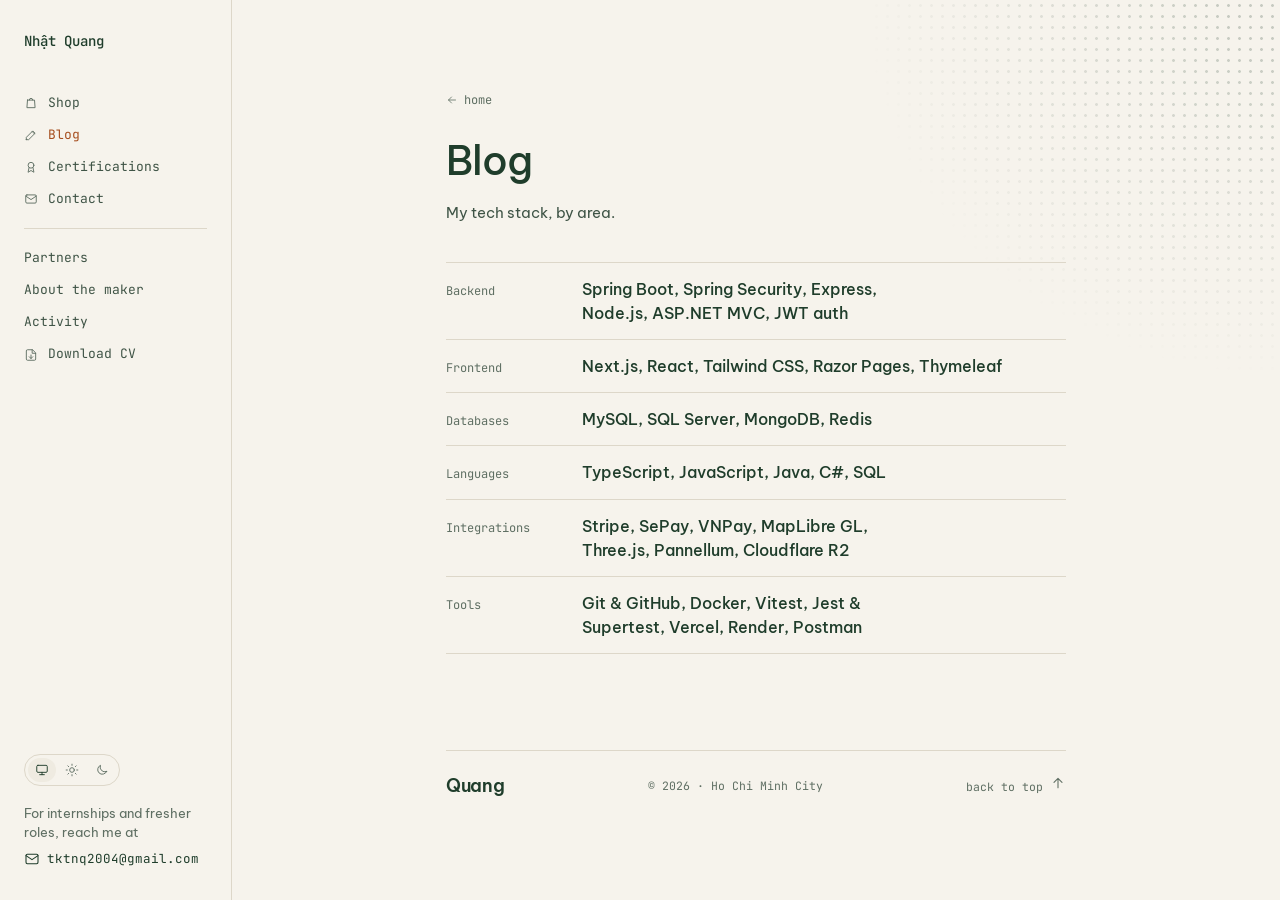
==== blog.html @ 79e47b74 "first point" ====
<!doctype html>
<html lang="en">
<head>
  <meta charset="utf-8">
  <meta name="viewport" content="width=device-width, initial-scale=1">
  <title>Blog · Nhật Quang</title>
  <meta name="description" content="My tech stack by area: backend, frontend, databases, languages, integrations and tools.">
  <meta property="og:title" content="Blog · Nhật Quang">
  <meta property="og:description" content="My tech stack by area: backend, frontend, databases, languages, integrations and tools.">
  <meta property="og:type" content="website">
  <meta property="og:image" content="assets/og.png">
  <meta name="theme-color" content="#f6f3ec" media="(prefers-color-scheme: light)">
  <meta name="theme-color" content="#121a15" media="(prefers-color-scheme: dark)">
  <link rel="icon" href="assets/favicon.svg" type="image/svg+xml">
  <link rel="preconnect" href="https://fonts.googleapis.com">
  <link rel="preconnect" href="https://fonts.gstatic.com" crossorigin>
  <link rel="stylesheet" href="https://fonts.googleapis.com/css2?family=Be+Vietnam+Pro:wght@400;500;600&family=JetBrains+Mono:wght@400;500;600&display=swap">
  <script>try { var t = localStorage.getItem('theme'); if (t === 'light' || t === 'dark') document.documentElement.dataset.theme = t; } catch (e) {}</script>
  <link rel="stylesheet" href="styles.css">
</head>
<body>
  <svg width="0" height="0" style="position:absolute" aria-hidden="true">
    <symbol id="i-arrow" viewBox="0 0 24 24"><path d="M5 12h14M13 6l6 6-6 6"/></symbol>
    <symbol id="i-ext" viewBox="0 0 24 24"><path d="M7 17L17 7M8 7h9v9"/></symbol>
    <symbol id="i-up" viewBox="0 0 24 24"><path d="M12 19V5M6 11l6-6 6 6"/></symbol>
    <symbol id="i-bag" viewBox="0 0 24 24"><path d="M6 7h12l1 13H5L6 7z"/><path d="M9 7a3 3 0 0 1 6 0"/></symbol>
    <symbol id="i-pen" viewBox="0 0 24 24"><path d="M4 20h4L19 9l-4-4L4 16v4z"/><path d="M14 6l4 4"/></symbol>
    <symbol id="i-award" viewBox="0 0 24 24"><circle cx="12" cy="9" r="5"/><path d="M8.5 13.5L7 21l5-3 5 3-1.5-7.5"/></symbol>
    <symbol id="i-list" viewBox="0 0 24 24"><rect x="5" y="4" width="14" height="17" rx="2"/><path d="M9 4h6v3H9zM9 11h6M9 15h4"/></symbol>
    <symbol id="i-file" viewBox="0 0 24 24"><path d="M14 3H6a2 2 0 0 0-2 2v14a2 2 0 0 0 2 2h12a2 2 0 0 0 2-2V9z"/><path d="M14 3v6h6M12 12v6M9 15l3 3 3-3"/></symbol>
    <symbol id="i-mail" viewBox="0 0 24 24"><rect x="3" y="5" width="18" height="14" rx="2"/><path d="M3 7l9 6 9-6"/></symbol>
    <symbol id="i-monitor" viewBox="0 0 24 24"><rect x="3" y="4" width="18" height="12" rx="2"/><path d="M8 20h8M12 16v4"/></symbol>
    <symbol id="i-sun" viewBox="0 0 24 24"><circle cx="12" cy="12" r="4"/><path d="M12 2v2M12 20v2M4.9 4.9l1.4 1.4M17.7 17.7l1.4 1.4M2 12h2M20 12h2M4.9 19.1l1.4-1.4M17.7 6.3l1.4-1.4"/></symbol>
    <symbol id="i-moon" viewBox="0 0 24 24"><path d="M20 14.5A8 8 0 0 1 9.5 4a8 8 0 1 0 10.5 10.5Z"/></symbol>
    <symbol id="i-menu" viewBox="0 0 24 24"><path d="M4 7h16M4 12h16M4 17h16"/></symbol>
    <symbol id="i-close" viewBox="0 0 24 24"><path d="M6 6l12 12M18 6L6 18"/></symbol>
    <symbol id="i-plus" viewBox="0 0 24 24"><path d="M12 5v14M5 12h14"/></symbol>
    <symbol id="i-check" viewBox="0 0 24 24"><path d="M5 12l5 5 9-10"/></symbol>
  </svg>

  <a class="skip" href="#main">Skip to content</a>

  <header class="topbar">
    <a href="index.html">Nhật Quang</a>
    <button class="menu-btn" type="button" aria-label="Open menu" aria-expanded="false" aria-controls="side"><svg class="icon" aria-hidden="true"><use href="#i-menu"/></svg></button>
  </header>

  <aside class="side" id="side" aria-label="Site">
    <a class="side-name" href="index.html">Nhật Quang</a>
    <nav aria-label="Main">
      <div class="side-group">
        <a href="shop.html"><svg class="icon" aria-hidden="true"><use href="#i-bag"/></svg>Shop</a>
        <a href="blog.html" aria-current="page"><svg class="icon" aria-hidden="true"><use href="#i-pen"/></svg>Blog</a>
        <a href="certifications.html"><svg class="icon" aria-hidden="true"><use href="#i-award"/></svg>Certifications</a>
        <a href="contact.html"><svg class="icon" aria-hidden="true"><use href="#i-mail"/></svg>Contact</a>
      </div>
      <div class="side-group">
        <a href="index.html#partners">Partners</a>
        <a href="index.html#maker">About the maker</a>
        <a href="index.html#activity">Activity</a>
        <a href="assets/Tran-Khuong-Trung-Nhat-Quang-CV.pdf" download><svg class="icon" aria-hidden="true"><use href="#i-file"/></svg>Download CV</a>
      </div>
    </nav>
    <div class="side-foot">
      <div class="theme" role="group" aria-label="Theme">
        <button type="button" data-theme-set="system" aria-label="Use system theme"><svg class="icon" aria-hidden="true"><use href="#i-monitor"/></svg></button>
        <button type="button" data-theme-set="light" aria-label="Light theme"><svg class="icon" aria-hidden="true"><use href="#i-sun"/></svg></button>
        <button type="button" data-theme-set="dark" aria-label="Dark theme"><svg class="icon" aria-hidden="true"><use href="#i-moon"/></svg></button>
      </div>
      <p class="side-reach">For internships and fresher roles, reach me at</p>
      <a class="side-mail" href="mailto:tktnq2004@gmail.com"><svg class="icon" aria-hidden="true"><use href="#i-mail"/></svg>tktnq2004@gmail.com</a>
    </div>
  </aside>

  <main class="main" id="main">
    <div class="dots dots-tr" aria-hidden="true"></div>
    <div class="col">
      <a class="crumb" href="index.html"><svg class="icon" aria-hidden="true"><use href="#i-arrow"/></svg>home</a>
      <header class="page-head">
        <h1>Blog</h1>
        <p>My tech stack, by area.</p>
      </header>
      <h2 class="sr">Stack</h2>
        <ul class="stack-list">
          <li id="backend"><span class="stack-k">Backend</span><h3>Spring Boot, Spring Security, Express, Node.js, ASP.NET MVC, JWT auth</h3></li>
          <li id="frontend"><span class="stack-k">Frontend</span><h3>Next.js, React, Tailwind CSS, Razor Pages, Thymeleaf</h3></li>
          <li id="databases"><span class="stack-k">Databases</span><h3>MySQL, SQL Server, MongoDB, Redis</h3></li>
          <li id="languages"><span class="stack-k">Languages</span><h3>TypeScript, JavaScript, Java, C#, SQL</h3></li>
          <li id="integrations"><span class="stack-k">Integrations</span><h3>Stripe, SePay, VNPay, MapLibre GL, Three.js, Pannellum, Cloudflare R2</h3></li>
          <li id="tools"><span class="stack-k">Tools</span><h3>Git &amp; GitHub, Docker, Vitest, Jest &amp; Supertest, Vercel, Render, Postman</h3></li>
        </ul>
      <footer class="foot">
        <b>Quang</b>
        <span>© 2026 · Ho Chi Minh City</span>
        <a href="#main">back to top <svg class="icon" aria-hidden="true"><use href="#i-up"/></svg></a>
      </footer>
    </div>
  </main>

  <script src="script.js"></script>
</body>
</html>
---- styles.css ----
:root {
  --paper: #f6f3ec;
  --surface: #fbf9f4;
  --sunk: #efebe1;
  --ink: #1f3d2b;
  --ink-2: #3f5446;
  --ink-3: #5f6f63;
  --line: #ddd7c9;
  --line-2: #cbc4b3;
  --accent: #c4622d;
  --accent-ink: #a64e1f;
  --accent-fill: #b0521d;
  --on-accent: #ffffff;
  --dot: rgba(31, 61, 43, .22);
  --card-shadow: 0 1px 2px rgba(31, 41, 30, .06), 0 18px 40px -22px rgba(31, 41, 30, .35);
  --ok: #2f7d4e;
  --bad: #b8432f;
  --on-status: #ffffff;
  --side: 232px;
  --col: 620px;
  --mono: "JetBrains Mono", ui-monospace, "Cascadia Code", Menlo, Consolas, monospace;
  color-scheme: light;
}

@media (prefers-color-scheme: dark) {
  :root:not([data-theme="light"]) {
    --paper: #121a15;
    --surface: #18221c;
    --sunk: #1d2822;
    --ink: #ebe6d9;
    --ink-2: #c6c3b6;
    --ink-3: #9da79f;
    --line: #2b382f;
    --line-2: #3a4a3f;
    --accent: #e2834f;
    --accent-ink: #f09a68;
    --accent-fill: #e2834f;
    --on-accent: #1a120c;
    --dot: rgba(160, 200, 172, .16);
    --card-shadow: 0 1px 2px rgba(0, 0, 0, .3), 0 18px 40px -22px rgba(0, 0, 0, .8);
    --ok: #8fbf96;
    --bad: #e0927a;
    --on-status: #121a15;
    color-scheme: dark;
  }
}
:root[data-theme="dark"] {
  --paper: #121a15;
  --surface: #18221c;
  --sunk: #1d2822;
  --ink: #ebe6d9;
  --ink-2: #c6c3b6;
  --ink-3: #9da79f;
  --line: #2b382f;
  --line-2: #3a4a3f;
  --accent: #e2834f;
  --accent-ink: #f09a68;
  --accent-fill: #e2834f;
  --on-accent: #1a120c;
  --dot: rgba(160, 200, 172, .16);
  --card-shadow: 0 1px 2px rgba(0, 0, 0, .3), 0 18px 40px -22px rgba(0, 0, 0, .8);
  --ok: #8fbf96;
  --bad: #e0927a;
  --on-status: #121a15;
  color-scheme: dark;
}

*, *::before, *::after { box-sizing: border-box; }

html { -webkit-text-size-adjust: 100%; scroll-behavior: smooth; scroll-padding-top: 64px; }

body {
  margin: 0;
  background: var(--paper);
  color: var(--ink);
  font-family: "Be Vietnam Pro", system-ui, -apple-system, "Segoe UI", sans-serif;
  font-size: 15px;
  line-height: 1.7;
  -webkit-font-smoothing: antialiased;
  overflow-x: clip;
}

::selection { background: var(--accent-fill); color: var(--on-accent); }
html { scrollbar-color: var(--line-2) var(--paper); }
:focus-visible { outline: 2px solid var(--accent); outline-offset: 3px; border-radius: 4px; }

img { display: block; max-width: 100%; height: auto; }
a { color: inherit; }
p { margin: 0 0 1rem; }
h1, h2, h3, h4 { margin: 0; font-weight: 500; line-height: 1.25; text-wrap: balance; }

.mono { font-family: var(--mono); }
.sr { position: absolute; width: 1px; height: 1px; overflow: hidden; clip: rect(0 0 0 0); white-space: nowrap; }
.skip {
  position: absolute; left: 1rem; top: -4rem; z-index: 60;
  padding: .45rem .8rem; background: var(--ink); color: var(--paper);
  border-radius: 6px; text-decoration: none; font-family: var(--mono); font-size: 13px;
}
.skip:focus { top: 1rem; }

.icon {
  width: 16px; height: 16px; flex: none;
  fill: none; stroke: currentColor; stroke-width: 1.6;
  stroke-linecap: round; stroke-linejoin: round;
}

/* halftone dot field, the one ornament */
.dots {
  position: absolute; pointer-events: none; z-index: 0;
  background-image: radial-gradient(var(--dot) 1.2px, transparent 1.6px);
  background-size: 11px 11px;
}
.dots-tr {
  top: 0; right: 0; width: min(420px, 45vw); height: 380px;
  -webkit-mask-image: radial-gradient(ellipse at top right, #000 10%, transparent 70%);
  mask-image: radial-gradient(ellipse at top right, #000 10%, transparent 70%);
}
/* ---------- sidebar ---------- */

.side {
  position: fixed; inset: 0 auto 0 0; z-index: 30;
  width: var(--side);
  display: flex; flex-direction: column;
  padding: 30px 24px 26px;
  border-right: 1px solid var(--line);
  background: var(--paper);
  overflow-y: auto;
}
.side-name {
  font-family: var(--mono); font-size: 14px; font-weight: 500;
  text-decoration: none; margin-bottom: 34px;
}
.side nav { display: flex; flex-direction: column; }
.side-group { display: flex; flex-direction: column; gap: 2px; padding: 14px 0; border-top: 1px solid var(--line); }
.side-group:first-child { border-top: 0; padding-top: 0; }
.side-group a {
  display: flex; align-items: center; gap: .6rem;
  padding: 4px 0;
  font-family: var(--mono); font-size: 13px; color: var(--ink-2);
  text-decoration: none;
  transition: color .15s, transform .2s;
}
.side-group a[hidden] { display: none; }
.side-group a:hover { color: var(--ink); transform: translateX(2px); }
.side-group a[aria-current="page"], .side-group a.is-here { color: var(--accent-ink); }
.side-group .icon { width: 14px; height: 14px; color: var(--ink-3); }

.side-foot { margin-top: auto; padding-top: 22px; }
.theme {
  display: inline-flex; gap: 2px; padding: 3px;
  border: 1px solid var(--line); border-radius: 999px;
}
.theme button {
  display: grid; place-items: center;
  width: 28px; height: 24px; border: 0; border-radius: 999px;
  background: transparent; color: var(--ink-3); cursor: pointer;
}
.theme button:hover { color: var(--ink); }
.theme button[aria-pressed="true"] { background: var(--sunk); color: var(--ink); }
.theme .icon { width: 14px; height: 14px; }
.side-reach { margin: 18px 0 6px; font-size: 12.5px; line-height: 1.5; color: var(--ink-3); }
.side-mail {
  display: inline-flex; align-items: center; gap: .45rem;
  font-family: var(--mono); font-size: 12.5px; text-decoration: none;
  word-break: break-all;
}
.side-mail:hover { color: var(--accent-ink); }

.topbar { display: none; }

/* ---------- main column ---------- */

.main {
  position: relative;
  margin-left: var(--side);
  min-height: 100vh;
}
.col {
  position: relative; z-index: 1;
  width: 100%; max-width: calc(var(--col) + 48px);
  margin: 0 auto;
  padding: 88px 24px 64px;
}

/* ---------- hero ---------- */

.hero { display: grid; grid-template-columns: 236px 1fr; gap: 36px; align-items: start; }
.avatar {
  position: relative;
  aspect-ratio: 4 / 5;
  border-radius: 10px;
  overflow: hidden;
  background:
    radial-gradient(var(--dot) 1.3px, transparent 1.7px) 0 0 / 9px 9px,
    var(--sunk);
  border: 1px solid var(--line);
}
.avatar img {
  position: absolute; inset: 0; width: 100%; height: 100%;
  object-fit: cover;
  filter: grayscale(1) contrast(1.15) sepia(.35) hue-rotate(55deg) saturate(.8);
}
.avatar::after {
  /* halftone screen over the photo */
  content: ""; position: absolute; inset: 0;
  background: radial-gradient(rgba(0, 0, 0, .18) 1px, transparent 1.4px) 0 0 / 4px 4px;
  mix-blend-mode: multiply;
  opacity: 0;
}
.avatar.has-photo::after { opacity: 1; }

.hero h1 {
  font-size: clamp(1.9rem, 1.4rem + 1.6vw, 2.5rem);
  font-weight: 500;
  letter-spacing: -0.025em;
  line-height: 1.12;
  margin: 2px 0 18px;
}
.hero p { color: var(--ink-2); }
.hero p strong { color: var(--ink); font-weight: 600; }

.links { display: flex; flex-wrap: wrap; gap: .4rem 1.1rem; margin: 18px 0 0; padding: 0; list-style: none; }
.links a {
  display: inline-flex; align-items: center; gap: .3rem;
  font-family: var(--mono); font-size: 12.5px; color: var(--ink-2);
  text-decoration: none;
}
.links a:hover { color: var(--accent-ink); }
.links .icon { width: 11px; height: 11px; }

/* badge + stats rows */
.facts-grid { margin-top: 48px; border-top: 1px solid var(--line); }
.row3 { display: grid; grid-template-columns: repeat(3, minmax(0, 1fr)); border-bottom: 1px solid var(--line); }
.row3 > * { padding: 18px 16px; border-left: 1px solid var(--line); }
.row3 > :first-child { border-left: 0; padding-left: 0; }
.badge { display: flex; align-items: center; gap: .7rem; }
.mono-tile {
  display: grid; place-items: center; flex: none;
  width: 30px; height: 30px; border-radius: 7px;
  background: var(--ink); color: var(--paper);
  font-family: var(--mono); font-size: 11px; font-weight: 600; letter-spacing: -.02em;
}
.badge div b { display: block; font-family: var(--mono); font-size: 12.5px; font-weight: 500; line-height: 1.35; }
.badge div span { display: block; font-family: var(--mono); font-size: 11px; letter-spacing: .06em; text-transform: uppercase; color: var(--ink-3); }
.stat b { display: block; font-size: 1.45rem; font-weight: 500; letter-spacing: -0.02em; line-height: 1.2; }
.stat b small { font-size: .62em; color: var(--ink-3); font-weight: 400; }
.stat span { display: block; margin-top: 4px; font-family: var(--mono); font-size: 11px; letter-spacing: .08em; text-transform: uppercase; color: var(--ink-3); }

/* ---------- numbered sections ---------- */

.sections { counter-reset: sec; }
.sec { counter-increment: sec; padding-top: 104px; }
.sec[hidden] { display: none; }
.sec-head {
  display: flex; align-items: baseline; justify-content: space-between; gap: 1rem;
  margin-bottom: 26px;
}
.sec-head h2 {
  font-family: var(--mono); font-size: 13.5px; font-weight: 400; color: var(--ink-3);
  letter-spacing: 0;
}
.sec-head h2::before { content: counter(sec, decimal-leading-zero) " — "; }
.sec-more {
  display: inline-flex; align-items: center; gap: .35rem;
  font-family: var(--mono); font-size: 11.5px; letter-spacing: .08em; text-transform: uppercase;
  color: var(--ink-2); text-decoration: none;
}
.sec-more:hover { color: var(--accent-ink); }
.sec-more .icon { width: 12px; height: 12px; transition: transform .2s; }
.sec-more:hover .icon { transform: translateX(2px); }

/* ---------- fanned project cards ---------- */

.fan { position: relative; height: 330px; margin: 0 -24px; }
.pcard {
  --x: 0%; --r: 0deg; --s: 1;
  position: absolute; left: 50%; top: 12px;
  width: min(300px, 78%);
  display: flex; flex-direction: column; gap: .75rem;
  padding: 18px 18px 18px;
  border: 1px solid var(--line);
  border-radius: 12px;
  background: var(--surface);
  box-shadow: var(--card-shadow);
  transform: translateX(-50%) translateX(var(--x)) rotate(var(--r)) scale(var(--s));
  transform-origin: 50% 100%;
  transition: transform .5s cubic-bezier(.16, 1, .3, 1), opacity .4s, filter .4s;
}
.pcard[data-pos="0"] { z-index: 3; }
.pcard[data-pos="-1"] { --x: -58%; --r: -9deg; --s: .9; z-index: 1; opacity: .78; cursor: pointer; }
.pcard[data-pos="1"] { --x: 58%; --r: 9deg; --s: .9; z-index: 2; opacity: .78; cursor: pointer; }
.pcard[data-pos="-1"]:hover { --r: -7deg; opacity: 1; }
.pcard[data-pos="1"]:hover { --r: 7deg; opacity: 1; }
.pcard[data-pos="-1"] *, .pcard[data-pos="1"] * { pointer-events: none; }
.tags { display: flex; flex-wrap: wrap; gap: 5px; margin: 0; padding: 0; list-style: none; }
.tags li {
  padding: 2px 8px; border: 1px solid var(--line-2); border-radius: 999px;
  font-family: var(--mono); font-size: 11px; letter-spacing: .04em; text-transform: uppercase; color: var(--ink-2);
}
.tags li.hot { background: var(--accent-fill); border-color: var(--accent-fill); color: var(--on-accent); }
.pcard-head { display: flex; align-items: center; gap: .75rem; }
.pcard-head .mono-tile { width: 40px; height: 40px; border-radius: 10px; font-size: 13px; }
.pcard h3 { font-size: 1.05rem; font-weight: 500; letter-spacing: -0.01em; }
.pcard h3 small { display: block; font-family: var(--mono); font-size: 11px; color: var(--ink-3); letter-spacing: 0; font-weight: 400; }
.pcard p { margin: 0; font-size: 13.5px; line-height: 1.55; color: var(--ink-2); }
.pcard-actions { display: flex; flex-wrap: wrap; gap: .5rem; margin-top: .25rem; }
.fan-hint { margin: 6px 0 0; text-align: center; font-family: var(--mono); font-size: 11px; color: var(--ink-3); }

.btn {
  display: inline-flex; align-items: center; gap: .4rem;
  min-height: 34px; padding: 0 .85rem;
  border-radius: 7px; border: 1px solid var(--ink);
  font-family: var(--mono); font-size: 12px; font-weight: 500;
  text-decoration: none; cursor: pointer; white-space: nowrap;
  transition: background-color .15s, color .15s, border-color .15s, transform .2s;
}
.btn .icon { width: 13px; height: 13px; }
.btn-ink { background: var(--ink); color: var(--paper); }
.btn-ink:hover { background: var(--accent-fill); border-color: var(--accent-fill); color: var(--on-accent); }
.btn-line { background: transparent; color: var(--ink); border-color: var(--line-2); }
.btn-line:hover { border-color: var(--ink); }

/* ---------- list rows (experience, education) ---------- */

.rows { margin: 0; padding: 0; list-style: none; border-top: 1px solid var(--line); }
.rows > li { padding: 15px 0; border-bottom: 1px solid var(--line); }
.row-line { display: grid; grid-template-columns: 92px 1fr auto; gap: 1rem; align-items: baseline; }
.row-when { font-family: var(--mono); font-size: 12px; color: var(--ink-3); font-variant-numeric: tabular-nums; }
.row-title { font-weight: 500; }
.row-org { font-size: 13.5px; color: var(--ink-3); text-align: right; }
.row-detail { margin: 10px 0 2px 92px; padding-left: 1rem; color: var(--ink-2); font-size: 13.5px; }
.row-detail ul { margin: 0; padding-left: 1rem; }
.row-detail li { margin-bottom: .3rem; }
.row-detail li::marker { color: var(--ink-3); }

/* ---------- chips ---------- */

.chips { display: flex; flex-wrap: wrap; gap: 6px; margin: 0; padding: 0; list-style: none; }
.chips li, .chips a {
  display: inline-block;
  padding: 4px 10px;
  border: 1px solid var(--line-2); border-radius: 6px;
  background: var(--surface);
  font-family: var(--mono); font-size: 12px; color: var(--ink);
  text-decoration: none;
}
.chips li:has(> a) { padding: 0; border: 0; background: none; }
.chips .more { border-style: dashed; color: var(--ink-3); background: transparent; }
.chips a.more:hover { color: var(--accent-ink); border-color: var(--accent); }

/* ---------- certifications ---------- */

.certs { display: grid; grid-template-columns: repeat(3, minmax(0, 1fr)); gap: 12px; }
.cert {
  display: flex; flex-direction: column; align-items: center; gap: .5rem; text-align: center;
  padding: 20px 14px 16px;
  border: 1px solid var(--line); border-radius: 10px; background: var(--surface);
}
.cert b { font-weight: 500; font-size: 14px; line-height: 1.35; }
.cert span { font-family: var(--mono); font-size: 11px; letter-spacing: .08em; text-transform: uppercase; color: var(--ink-3); }
.cert a { font-family: var(--mono); font-size: 11px; color: var(--accent-ink); text-decoration: none; }

/* ---------- github ---------- */

.gh {
  padding: 16px; border: 1px solid var(--line); border-radius: 10px; background: var(--surface);
  overflow-x: auto;
}
.gh img { width: 100%; min-width: 540px; height: auto; mix-blend-mode: multiply; }
:root[data-theme="dark"] .gh img { filter: invert(1) hue-rotate(180deg) brightness(.9); mix-blend-mode: normal; }
@media (prefers-color-scheme: dark) {
  :root:not([data-theme="light"]) .gh img { filter: invert(1) hue-rotate(180deg) brightness(.9); mix-blend-mode: normal; }
}
.gh-cap { margin: 12px 0 0; font-family: var(--mono); font-size: 11px; letter-spacing: .08em; text-transform: uppercase; color: var(--ink-3); }

/* ---------- contact ---------- */

.hello { padding-top: 104px; }
.hello h2 { font-size: 1.6rem; font-weight: 500; letter-spacing: -0.02em; }
.hello p { margin: .6rem 0 1.2rem; color: var(--ink-2); max-width: 46ch; }
.mailbox {
  display: flex; align-items: center; justify-content: space-between; gap: .75rem;
  max-width: 440px;
  padding: 8px 8px 8px 14px;
  border: 1px solid var(--line-2); border-radius: 9px; background: var(--surface);
}
.mailbox span { font-family: var(--mono); font-size: 13px; overflow: hidden; text-overflow: ellipsis; }
.hello-links { display: flex; flex-wrap: wrap; gap: .5rem 1.25rem; margin-top: 14px; }
.hello-links a { font-family: var(--mono); font-size: 12.5px; color: var(--ink-2); text-decoration: none; display: inline-flex; gap: .3rem; align-items: center; }
.hello-links a:hover { color: var(--accent-ink); }

.foot {
  display: flex; justify-content: space-between; align-items: center; gap: 1rem;
  margin-top: 96px; padding-top: 20px;
  border-top: 1px solid var(--line);
  font-family: var(--mono); font-size: 11.5px; color: var(--ink-3);
}
.foot a { text-decoration: none; }
.foot a:hover { color: var(--accent-ink); }
.foot b { font-family: "Be Vietnam Pro", sans-serif; font-size: 1.1rem; font-weight: 600; color: var(--ink); letter-spacing: -0.02em; }

/* ---------- inner pages ---------- */

.page-head h1 { font-size: clamp(1.9rem, 1.4rem + 1.6vw, 2.5rem); font-weight: 500; letter-spacing: -0.025em; }
.page-head p { margin: 14px 0 0; color: var(--ink-2); max-width: 54ch; }
.crumb {
  display: inline-flex; align-items: center; gap: .4rem; margin-bottom: 26px;
  font-family: var(--mono); font-size: 12px; color: var(--ink-3); text-decoration: none;
}
.crumb:hover { color: var(--accent-ink); }
.crumb .icon { width: 12px; height: 12px; transform: rotate(180deg); }

/* case studies */
.case-facts { display: grid; grid-template-columns: repeat(2, minmax(0, 1fr)); gap: 0; margin: 28px 0 0; border-top: 1px solid var(--line); }
.case-facts div { padding: 12px 0; border-bottom: 1px solid var(--line); }
.case-facts div:nth-child(odd) { padding-right: 16px; }
.case-facts div:nth-child(even) { padding-left: 16px; border-left: 1px solid var(--line); }
.case-facts dt { font-family: var(--mono); font-size: 11px; letter-spacing: .08em; text-transform: uppercase; color: var(--ink-3); }
.case-facts dd { margin: 3px 0 0; font-size: 14px; }
.case-content p { color: var(--ink-2); }
.case-content p.big { font-size: 1.12rem; line-height: 1.6; color: var(--ink); }
.case-content h3 { font-size: 1rem; font-weight: 600; margin: 1.6rem 0 .4rem; }
.case-content ul { padding-left: 1.1rem; color: var(--ink-2); }
.case-content li { margin-bottom: .45rem; }
.case-content li::marker { color: var(--ink-3); }
.case-content li strong { color: var(--ink); font-weight: 600; }
code {
  font-family: var(--mono); font-size: .86em; padding: .05em .35em;
  border-radius: 4px; background: var(--sunk); color: var(--ink); white-space: nowrap;
}

.figure {
  margin: 28px 0 0; padding: 16px 16px 12px;
  border: 1px solid var(--line); border-radius: 12px; background: var(--surface);
}
.figure svg { display: block; width: 100%; height: auto; }
.figure figcaption { margin-top: 10px; font-family: var(--mono); font-size: 11px; color: var(--ink-3); }

.split { display: grid; grid-template-columns: 1fr 1fr; gap: 12px; }
.split > div { padding: 16px; border: 1px solid var(--line); border-radius: 10px; background: var(--surface); }
.split h3 { margin: 0; font-size: 1rem; font-weight: 600; }
.split .who { margin: 2px 0 10px; font-family: var(--mono); font-size: 11px; color: var(--ink-3); }
.split ul { margin: 0; font-size: 13.5px; }

.story { padding: 18px; border: 1px solid var(--line); border-radius: 10px; background: var(--surface); margin-top: 12px; }
.story h3 { margin: 0 0 .8rem; font-size: 1rem; font-weight: 600; }
.story dl { margin: 0; display: grid; grid-template-columns: 6.5rem 1fr; gap: .55rem 1rem; font-size: 13.5px; }
.story dt { font-family: var(--mono); font-size: 11px; letter-spacing: .06em; text-transform: uppercase; color: var(--ink-3); padding-top: .2rem; }
.story dd { margin: 0; color: var(--ink-2); }

.shots { display: grid; grid-template-columns: 1fr 1fr; gap: 12px; margin-top: 20px; }
.shots figure { margin: 0; }
.shots img { width: 100%; aspect-ratio: 16 / 10; object-fit: cover; object-position: top; border-radius: 8px; border: 1px solid var(--line); }
.shots figcaption { margin-top: 6px; font-family: var(--mono); font-size: 11px; color: var(--ink-3); }
.shots .span-2 { grid-column: span 2; }

/* architecture strip */
.arch { display: grid; grid-template-columns: repeat(4, minmax(0, 1fr)); gap: 10px; }
.arch-col { display: flex; flex-direction: column; gap: 6px; }
.arch-label { font-family: var(--mono); font-size: 11px; letter-spacing: .08em; text-transform: uppercase; color: var(--ink-3); }
.node { padding: 8px 10px; border: 1px solid var(--line-2); border-radius: 8px; background: var(--paper); font-size: 12.5px; line-height: 1.35; }
.node b { display: block; font-weight: 600; font-size: 13px; }
.node span { color: var(--ink-3); font-size: 11.5px; }
.node.key { border-color: var(--ink); border-width: 1.5px; }


/* authored diagrams */
.dg text { font-family: var(--mono); font-size: 11px; fill: var(--ink-3); }
.dg text.b { font-family: "Be Vietnam Pro", sans-serif; font-weight: 600; font-size: 11px; fill: var(--ink); }
.dg text.w { font-family: "Be Vietnam Pro", sans-serif; font-weight: 600; font-size: 11px; fill: var(--paper); }
.dg text.p { font-family: "Be Vietnam Pro", sans-serif; font-weight: 600; font-size: 11px; fill: var(--paper); }
.dg text.p2 { fill: var(--paper); opacity: .75; }
.dg text.w { fill: var(--on-status); }
.dg .card { fill: var(--paper); stroke: var(--line-2); }
.dg .ln { fill: none; stroke: var(--ink-3); stroke-width: 1.3; stroke-linecap: round; stroke-linejoin: round; }
.dg .ink { fill: var(--ink); }
.dg .acc { fill: var(--accent-fill); }
.dg .ok { fill: var(--ok); }
.dg .bad { fill: var(--bad); }
.dg .track { fill: var(--sunk); stroke: var(--line-2); }
.dg .ok-s { fill: none; stroke: var(--ok); stroke-width: 1.8; stroke-linecap: round; }


/* ---------- shop: projects ---------- */

.col.wide { max-width: calc(1040px + 48px); }
.sec-head h2.plain::before { content: none; }

.shopmeta { display: flex; align-items: center; justify-content: space-between; gap: 1rem; margin: 14px 0 18px; }
.count { margin: 0; font-family: var(--mono); font-size: 11px; letter-spacing: .08em; text-transform: uppercase; color: var(--ink-3); }

.prods { display: grid; grid-template-columns: repeat(3, minmax(0, 1fr)); gap: 18px; }
.prod {
  display: flex; flex-direction: column; gap: .65rem;
  padding: 20px;
  border: 1px solid var(--line); border-radius: 12px; background: var(--surface);
  transition: transform .2s, box-shadow .2s;
}
.prod:hover { transform: translateY(-2px); box-shadow: var(--card-shadow); }
.prod-top { display: flex; align-items: center; justify-content: space-between; gap: .75rem; margin-bottom: .35rem; }
.prod-top .mono-tile { width: 40px; height: 40px; border-radius: 10px; font-size: 13px; }
.prod h3 { font-size: 1.15rem; font-weight: 500; letter-spacing: -0.01em; }
.prod h3 a { text-decoration: none; }
.prod h3 a:hover { color: var(--accent-ink); }
.prod-desc { margin: 0; font-size: 13.5px; line-height: 1.55; color: var(--ink-2); }
.prod-stack { margin: 0; font-family: var(--mono); font-size: 11.5px; color: var(--ink-3); }
.prod-foot {
  display: flex; align-items: center; justify-content: space-between; gap: .75rem;
  min-height: 47px; margin-top: auto; padding-top: 12px; border-top: 1px solid var(--line);
}
.prod-when { font-family: var(--mono); font-size: 12px; color: var(--ink-2); }

/* coming soon: same card, dashed and quiet, never clickable */
.prod-soon { border-style: dashed; border-color: var(--line-2); background: transparent; }
.prod-soon:hover { transform: none; box-shadow: none; }
.prod-soon .mono-tile { background: var(--sunk); color: var(--ink-3); }
.prod-soon h3, .prod-soon .prod-when { color: var(--ink-3); }
.prod-soon .prod-foot { border-top-style: dashed; border-color: var(--line-2); }

/* authored covers */
.cover .cv-bg { fill: var(--ink); }
.cover pattern circle { fill: var(--paper); }
.cover .cv-dots { opacity: .22; }
.cover .cv-line { font-family: var(--mono); font-size: 14px; fill: var(--paper); opacity: .75; }

/* ---------- shop: product page ---------- */

.tags.after-title { margin: 12px 0 0; }
.buy-actions { display: flex; flex-wrap: wrap; gap: 8px; margin-top: 20px; }
.btn-lg { flex: 1 0 100%; justify-content: center; min-height: 42px; font-size: 13px; }

.cover .cv-skill { font-family: "Be Vietnam Pro", sans-serif; font-weight: 600; letter-spacing: -1.5px; fill: var(--paper); }
.row-title a { text-decoration: none; }
.row-title a:hover { color: var(--accent-ink); }

.pcard-soon { border-style: dashed; background: var(--paper); }
.pcard-soon .mono-tile { background: var(--sunk); color: var(--ink-3); }
.pcard-soon h3 { color: var(--ink-2); }

/* ---------- blog: the stack, one line per area ---------- */

.stack-list { margin: 36px 0 0; padding: 0; list-style: none; border-top: 1px solid var(--line); }
.sec .stack-list { margin-top: 0; }
.stack-list li { display: grid; grid-template-columns: 120px 1fr; gap: 1rem; align-items: baseline; padding: 14px 0; border-bottom: 1px solid var(--line); }
.stack-k { font-family: var(--mono); font-size: 12px; color: var(--ink-3); }
.stack-list h3 { font-size: 1rem; font-weight: 500; line-height: 1.5; }

/* ---------- product page (single column) ---------- */

.col-post { max-width: calc(720px + 48px); }
.post-head h1 { margin-top: 6px; font-size: clamp(1.7rem, 1.3rem + 1.4vw, 2.3rem); font-weight: 500; letter-spacing: -0.025em; line-height: 1.15; }
.post-head .lead { margin: 14px 0 0; color: var(--ink-2); }
.post-skills { padding-top: 72px; }
.post-skills .chips a:hover { border-color: var(--accent); color: var(--accent-ink); }

/* ---------- certifications, contact ---------- */

.certs-page { margin-top: 36px; }
.empty {
  display: flex; align-items: center; gap: 14px;
  margin-top: 36px; padding: 20px;
  border: 1px dashed var(--line-2); border-radius: 12px;
}
.empty[hidden] { display: none; }
.empty p { margin: 0; color: var(--ink-2); }
.empty b { color: var(--ink); font-weight: 600; }
.empty .mono-tile .icon { width: 16px; height: 16px; }

.contact-grid { display: grid; grid-template-columns: minmax(0, 1fr) minmax(0, 1fr); gap: 48px; margin-top: 40px; }
.contact-facts { margin-top: 18px; }
.contact-form { display: grid; gap: 12px; margin-top: 18px; }
.contact-form label { display: grid; gap: 4px; font-family: var(--mono); font-size: 11px; letter-spacing: .06em; text-transform: uppercase; color: var(--ink-3); }
.contact-form input, .contact-form textarea {
  width: 100%; padding: 9px 11px;
  border: 1px solid var(--line-2); border-radius: 8px;
  background: var(--surface); color: var(--ink);
  font: inherit; font-family: "Be Vietnam Pro", sans-serif; font-size: 14px; text-transform: none; letter-spacing: 0;
}
.contact-form input:focus, .contact-form textarea:focus { outline: 2px solid var(--accent); outline-offset: 1px; border-color: transparent; }
.contact-form ::placeholder { color: var(--ink-3); opacity: 1; }
.form-note { margin: 0; font-size: 12.5px; color: var(--ink-3); }

/* ---------- responsive ---------- */

@media (max-width: 1100px) {
  :root { --side: 200px; }
}

@media (max-width: 900px) {
  html { scroll-padding-top: 112px; }
  .topbar {
    position: sticky; top: 0; z-index: 40;
    display: flex; align-items: center; justify-content: space-between;
    height: 56px; padding: 0 16px;
    border-bottom: 1px solid var(--line);
    background: color-mix(in srgb, var(--paper) 92%, transparent);
    -webkit-backdrop-filter: blur(8px); backdrop-filter: blur(8px);
  }
  .topbar a { font-family: var(--mono); font-size: 14px; font-weight: 500; text-decoration: none; }
  .menu-btn {
    display: grid; place-items: center; width: 38px; height: 38px; margin-right: -8px;
    border: 0; background: transparent; color: var(--ink); cursor: pointer;
  }
  .menu-btn .icon { width: 20px; height: 20px; }
  .side {
    z-index: 50;
    width: min(300px, 86vw);
    transform: translateX(-102%);
    transition: transform .3s cubic-bezier(.16, 1, .3, 1);
    box-shadow: none;
  }
  .side.is-open { transform: none; box-shadow: 0 0 0 100vmax rgba(10, 20, 14, .35); }
  .main { margin-left: 0; }
  .col { padding: 40px 16px 48px; }
  .hero { grid-template-columns: 1fr; gap: 24px; }
  .avatar { width: min(260px, 70%); }
  .fan { height: auto; margin: 0; display: flex; flex-direction: column; gap: 12px; }
  .pcard, .pcard[data-pos] { position: relative; left: auto; top: auto; width: auto; transform: none; opacity: 1; cursor: auto; }
  .pcard[data-pos] * { pointer-events: auto; }
  .fan-hint { display: none; }
  .contact-grid { grid-template-columns: 1fr; gap: 36px; }
  .prods { grid-template-columns: 1fr; gap: 12px; }
  .pcard[data-pos="0"] { order: -1; }
  .pcard-soon p { display: none; }
  .sec, .hello { padding-top: 72px; }
}

@media (max-width: 600px) {
  .row3 { grid-template-columns: 1fr; }
  .row3 > * { border-left: 0; padding-left: 0; padding-right: 0; border-top: 1px solid var(--line); }
  .row3 > :first-child { border-top: 0; }
  .stats.row3 { grid-template-columns: repeat(3, minmax(0, 1fr)); }
  .stats.row3 > * { border-top: 0; border-left: 1px solid var(--line); padding-left: 10px; }
  .stats.row3 > :first-child { border-left: 0; padding-left: 0; }
  .row-line { grid-template-columns: 1fr; gap: 0; }
  .row-org { text-align: left; }
  .row-detail { margin-left: 0; padding-left: 0; }
  .certs { grid-template-columns: 1fr; }
  .case-facts { grid-template-columns: 1fr; }
  .case-facts div:nth-child(n) { padding: 12px 0; border-left: 0; }
  .split, .shots { grid-template-columns: 1fr; }
  .shots .span-2 { grid-column: auto; }
  .arch { grid-template-columns: 1fr 1fr; }
  .story dl { grid-template-columns: 1fr; gap: .1rem; }
  .story dd + dt { margin-top: .5rem; }
  .figure .dg text { font-size: 12.5px; }
  .foot { flex-direction: column; align-items: flex-start; }
  .stack-list li { grid-template-columns: 1fr; gap: 2px; }
}

@media (prefers-reduced-motion: reduce) {
  html { scroll-behavior: auto; }
  *, *::before, *::after { transition-duration: .01ms !important; }
}
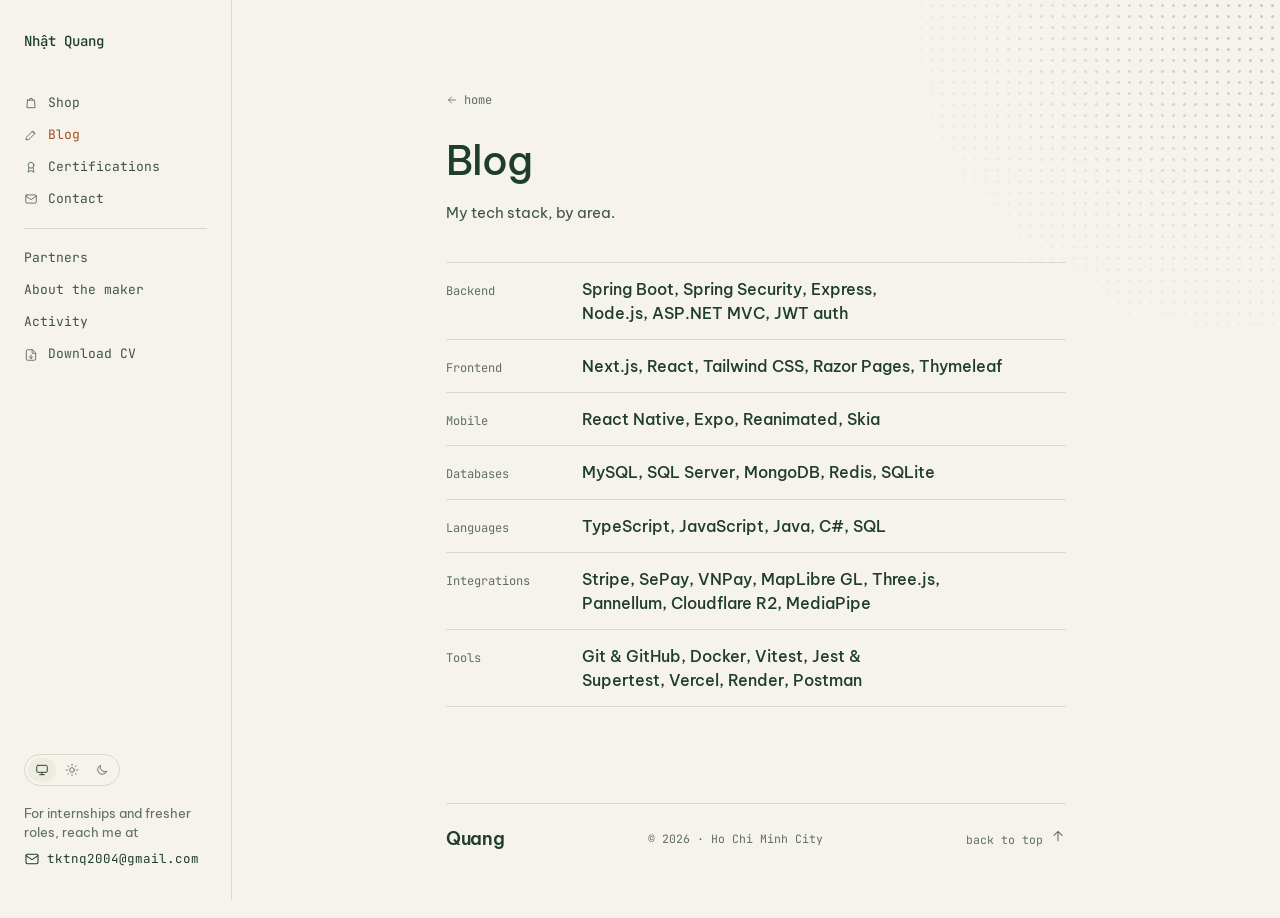
==== commit d8ed5063: "add snapshot into portfolio" ====
--- a/blog.html
+++ b/blog.html
@@ -84,9 +84,10 @@
         <ul class="stack-list">
           <li id="backend"><span class="stack-k">Backend</span><h3>Spring Boot, Spring Security, Express, Node.js, ASP.NET MVC, JWT auth</h3></li>
           <li id="frontend"><span class="stack-k">Frontend</span><h3>Next.js, React, Tailwind CSS, Razor Pages, Thymeleaf</h3></li>
-          <li id="databases"><span class="stack-k">Databases</span><h3>MySQL, SQL Server, MongoDB, Redis</h3></li>
+          <li id="mobile"><span class="stack-k">Mobile</span><h3>React Native, Expo, Reanimated, Skia</h3></li>
+          <li id="databases"><span class="stack-k">Databases</span><h3>MySQL, SQL Server, MongoDB, Redis, SQLite</h3></li>
           <li id="languages"><span class="stack-k">Languages</span><h3>TypeScript, JavaScript, Java, C#, SQL</h3></li>
-          <li id="integrations"><span class="stack-k">Integrations</span><h3>Stripe, SePay, VNPay, MapLibre GL, Three.js, Pannellum, Cloudflare R2</h3></li>
+          <li id="integrations"><span class="stack-k">Integrations</span><h3>Stripe, SePay, VNPay, MapLibre GL, Three.js, Pannellum, Cloudflare R2, MediaPipe</h3></li>
           <li id="tools"><span class="stack-k">Tools</span><h3>Git &amp; GitHub, Docker, Vitest, Jest &amp; Supertest, Vercel, Render, Postman</h3></li>
         </ul>
       <footer class="foot">
